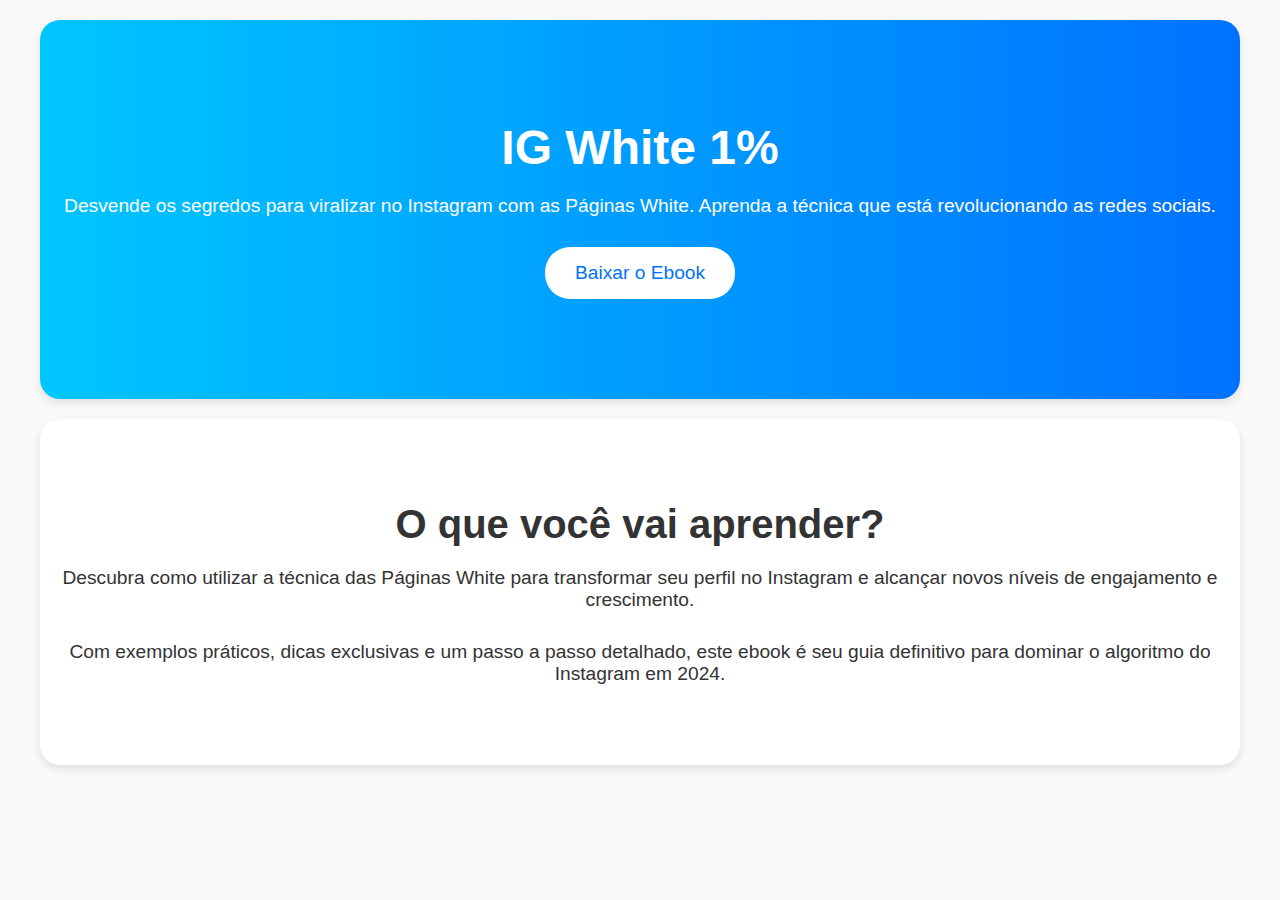
==== ebook.html @ 7bd23c66 "Add files via upload" ====
<!DOCTYPE html>
<html lang="pt-br">
<head>
    <meta charset="UTF-8">
    <meta name="viewport" content="width=device-width, initial-scale=1.0">
    <title>IG White 1% - Ebook</title>
    <style>
        body {
            font-family: Arial, sans-serif;
            margin: 0;
            padding: 0;
            background-color: #f9f9f9;
            color: #333;
        }
        .container {
            max-width: 1200px;
            margin: auto;
            padding: 20px;
        }
        .hero-section {
            background: linear-gradient(to right, #00c6ff, #0072ff);
            color: #fff;
            text-align: center;
            padding: 100px 20px;
            box-shadow: 0 4px 8px rgba(0,0,0,0.1);
            border-radius: 20px;
            margin-bottom: 20px;
        }
        .hero-section h1 {
            font-size: 3em;
            margin: 0 0 20px;
        }
        .hero-section p {
            font-size: 1.2em;
            margin: 0 0 30px;
        }
        .cta-button {
            background-color: #fff;
            color: #0072ff;
            padding: 15px 30px;
            text-decoration: none;
            border-radius: 25px;
            font-size: 1.2em;
            display: inline-block;
            transition: background-color 0.3s, color 0.3s;
        }
        .cta-button:hover {
            background-color: #0072ff;
            color: #fff;
        }
        .content-section {
            background-color: #fff;
            padding: 50px 20px;
            text-align: center;
            border-radius: 20px;
            box-shadow: 0 4px 8px rgba(0,0,0,0.1);
        }
        .content-section h2 {
            font-size: 2.5em;
            margin-bottom: 20px;
        }
        .content-section p {
            font-size: 1.2em;
            margin-bottom: 30px;
        }
        @media (max-width: 768px) {
            .hero-section h1 {
                font-size: 2.2em;
            }
            .hero-section p {
                font-size: 1em;
            }
            .cta-button {
                padding: 10px 20px;
                font-size: 1em;
            }
            .content-section h2 {
                font-size: 2em;
            }
            .content-section p {
                font-size: 1em;
            }
        }
    </style>
</head>
<body>
    <div class="container">
        <section class="hero-section">
            <h1>IG White 1%</h1>
            <p>Desvende os segredos para viralizar no Instagram com as Páginas White. Aprenda a técnica que está revolucionando as redes sociais.</p>
            <a href="https://pay.cakto.com.br/8onoLTT" class="cta-button">Baixar o Ebook</a>
        </section>
        <section class="content-section">
            <h2>O que você vai aprender?</h2>
            <p>Descubra como utilizar a técnica das Páginas White para transformar seu perfil no Instagram e alcançar novos níveis de engajamento e crescimento.</p>
            <p>Com exemplos práticos, dicas exclusivas e um passo a passo detalhado, este ebook é seu guia definitivo para dominar o algoritmo do Instagram em 2024.</p>
        </section>
    </div>
</body>
</html>
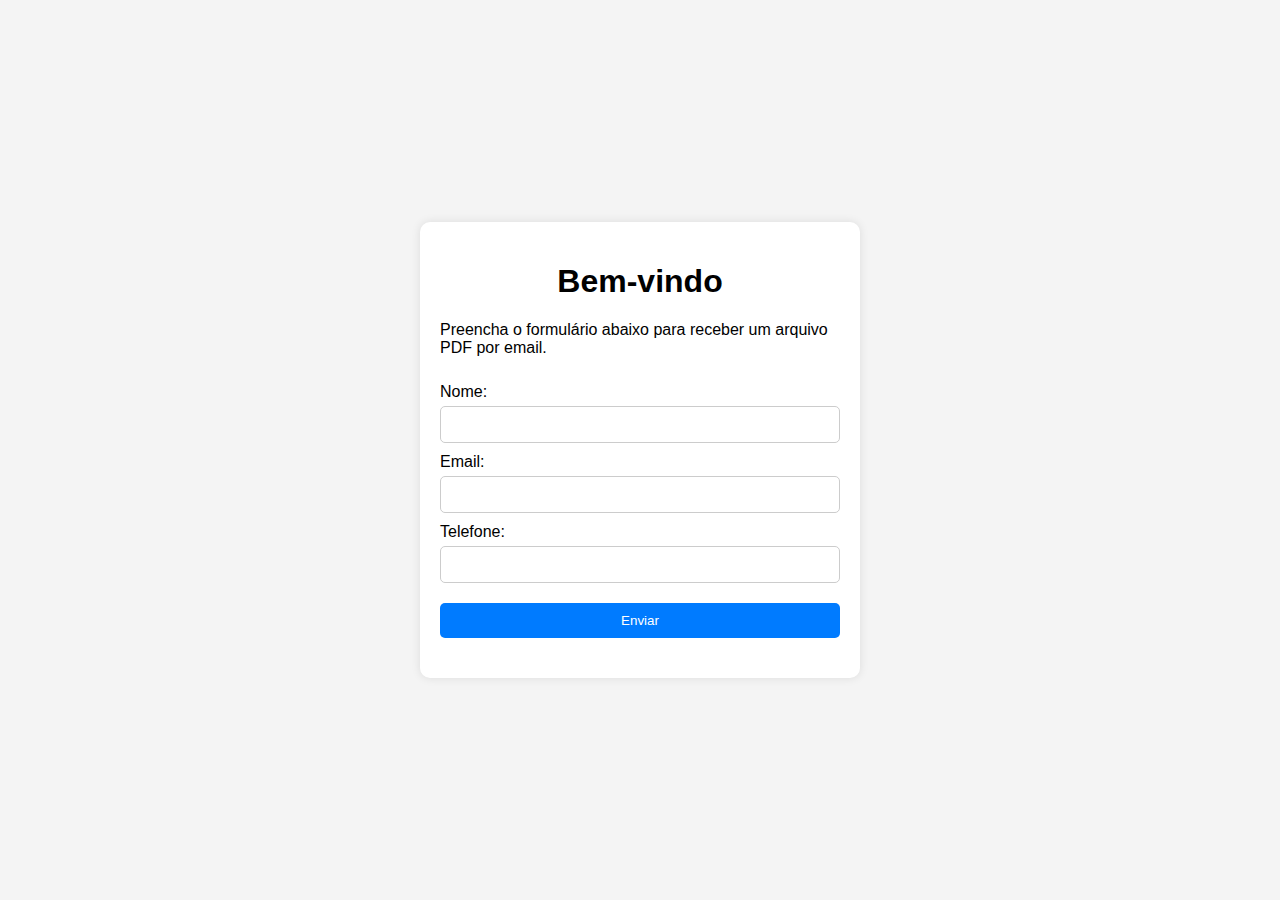
==== commit 4e2ddde3: "Add files via upload" ====
--- a/ebook.html
+++ b/ebook.html
@@ -1,100 +1,111 @@
 <!DOCTYPE html>
-<html lang="pt-br">
+<html lang="en">
 <head>
     <meta charset="UTF-8">
     <meta name="viewport" content="width=device-width, initial-scale=1.0">
-    <title>IG White 1% - Ebook</title>
+    <title>Landing Page</title>
+    <link rel="stylesheet" href="styles.css">
     <style>
         body {
-            font-family: Arial, sans-serif;
-            margin: 0;
-            padding: 0;
-            background-color: #f9f9f9;
-            color: #333;
-        }
-        .container {
-            max-width: 1200px;
-            margin: auto;
-            padding: 20px;
-        }
-        .hero-section {
-            background: linear-gradient(to right, #00c6ff, #0072ff);
-            color: #fff;
-            text-align: center;
-            padding: 100px 20px;
-            box-shadow: 0 4px 8px rgba(0,0,0,0.1);
-            border-radius: 20px;
-            margin-bottom: 20px;
-        }
-        .hero-section h1 {
-            font-size: 3em;
-            margin: 0 0 20px;
-        }
-        .hero-section p {
-            font-size: 1.2em;
-            margin: 0 0 30px;
-        }
-        .cta-button {
-            background-color: #fff;
-            color: #0072ff;
-            padding: 15px 30px;
-            text-decoration: none;
-            border-radius: 25px;
-            font-size: 1.2em;
-            display: inline-block;
-            transition: background-color 0.3s, color 0.3s;
-        }
-        .cta-button:hover {
-            background-color: #0072ff;
-            color: #fff;
-        }
-        .content-section {
-            background-color: #fff;
-            padding: 50px 20px;
-            text-align: center;
-            border-radius: 20px;
-            box-shadow: 0 4px 8px rgba(0,0,0,0.1);
-        }
-        .content-section h2 {
-            font-size: 2.5em;
-            margin-bottom: 20px;
-        }
-        .content-section p {
-            font-size: 1.2em;
-            margin-bottom: 30px;
-        }
-        @media (max-width: 768px) {
-            .hero-section h1 {
-                font-size: 2.2em;
-            }
-            .hero-section p {
-                font-size: 1em;
-            }
-            .cta-button {
-                padding: 10px 20px;
-                font-size: 1em;
-            }
-            .content-section h2 {
-                font-size: 2em;
-            }
-            .content-section p {
-                font-size: 1em;
-            }
-        }
+    font-family: Arial, sans-serif;
+    margin: 0;
+    padding: 0;
+    display: flex;
+    justify-content: center;
+    align-items: center;
+    height: 100vh;
+    background-color: #f4f4f4;
+}
+
+.container {
+    background: white;
+    padding: 20px;
+    border-radius: 10px;
+    box-shadow: 0 0 10px rgba(0, 0, 0, 0.1);
+    max-width: 400px;
+    width: 100%;
+}
+
+h1 {
+    text-align: center;
+}
+
+form {
+    display: flex;
+    flex-direction: column;
+}
+
+label {
+    margin: 10px 0 5px;
+}
+
+input {
+    padding: 10px;
+    border: 1px solid #ccc;
+    border-radius: 5px;
+}
+
+button {
+    margin-top: 20px;
+    padding: 10px;
+    border: none;
+    border-radius: 5px;
+    background: #007BFF;
+    color: white;
+    cursor: pointer;
+}
+
+button:hover {
+    background: #0056b3;
+}
+
+#message {
+    margin-top: 20px;
+    text-align: center;
+}
+
     </style>
 </head>
 <body>
     <div class="container">
-        <section class="hero-section">
-            <h1>IG White 1%</h1>
-            <p>Desvende os segredos para viralizar no Instagram com as Páginas White. Aprenda a técnica que está revolucionando as redes sociais.</p>
-            <a href="https://pay.cakto.com.br/8onoLTT" class="cta-button">Baixar o Ebook</a>
-        </section>
-        <section class="content-section">
-            <h2>O que você vai aprender?</h2>
-            <p>Descubra como utilizar a técnica das Páginas White para transformar seu perfil no Instagram e alcançar novos níveis de engajamento e crescimento.</p>
-            <p>Com exemplos práticos, dicas exclusivas e um passo a passo detalhado, este ebook é seu guia definitivo para dominar o algoritmo do Instagram em 2024.</p>
-        </section>
+        <h1>Bem-vindo</h1>
+        <p>Preencha o formulário abaixo para receber um arquivo PDF por email.</p>
+        <form id="dataForm">
+            <label for="name">Nome:</label>
+            <input type="text" id="name" name="name" required>
+            <label for="email">Email:</label>
+            <input type="email" id="email" name="email" required>
+            <label for="phone">Telefone:</label>
+            <input type="tel" id="phone" name="phone" required>
+            <button type="submit">Enviar</button>
+        </form>
+        <div id="message"></div>
     </div>
+    <script src="script.js"></script>
 </body>
+<script>
+    document.getElementById('dataForm').addEventListener('submit', function(event) {
+    event.preventDefault();
+    
+    const name = document.getElementById('name').value;
+    const email = document.getElementById('email').value;
+    const phone = document.getElementById('phone').value;
+    
+    fetch('http://localhost:5000/submit', {
+        method: 'POST',
+        headers: {
+            'Content-Type': 'application/json'
+        },
+        body: JSON.stringify({ name: name, email: email, phone: phone })
+    })
+    .then(response => response.json())
+    .then(data => {
+        document.getElementById('message').innerText = data.message;
+    })
+    .catch(error => {
+        document.getElementById('message').innerText = 'Erro ao enviar os dados. Tente novamente mais tarde.';
+    });
+});
+
+</script>
 </html>
